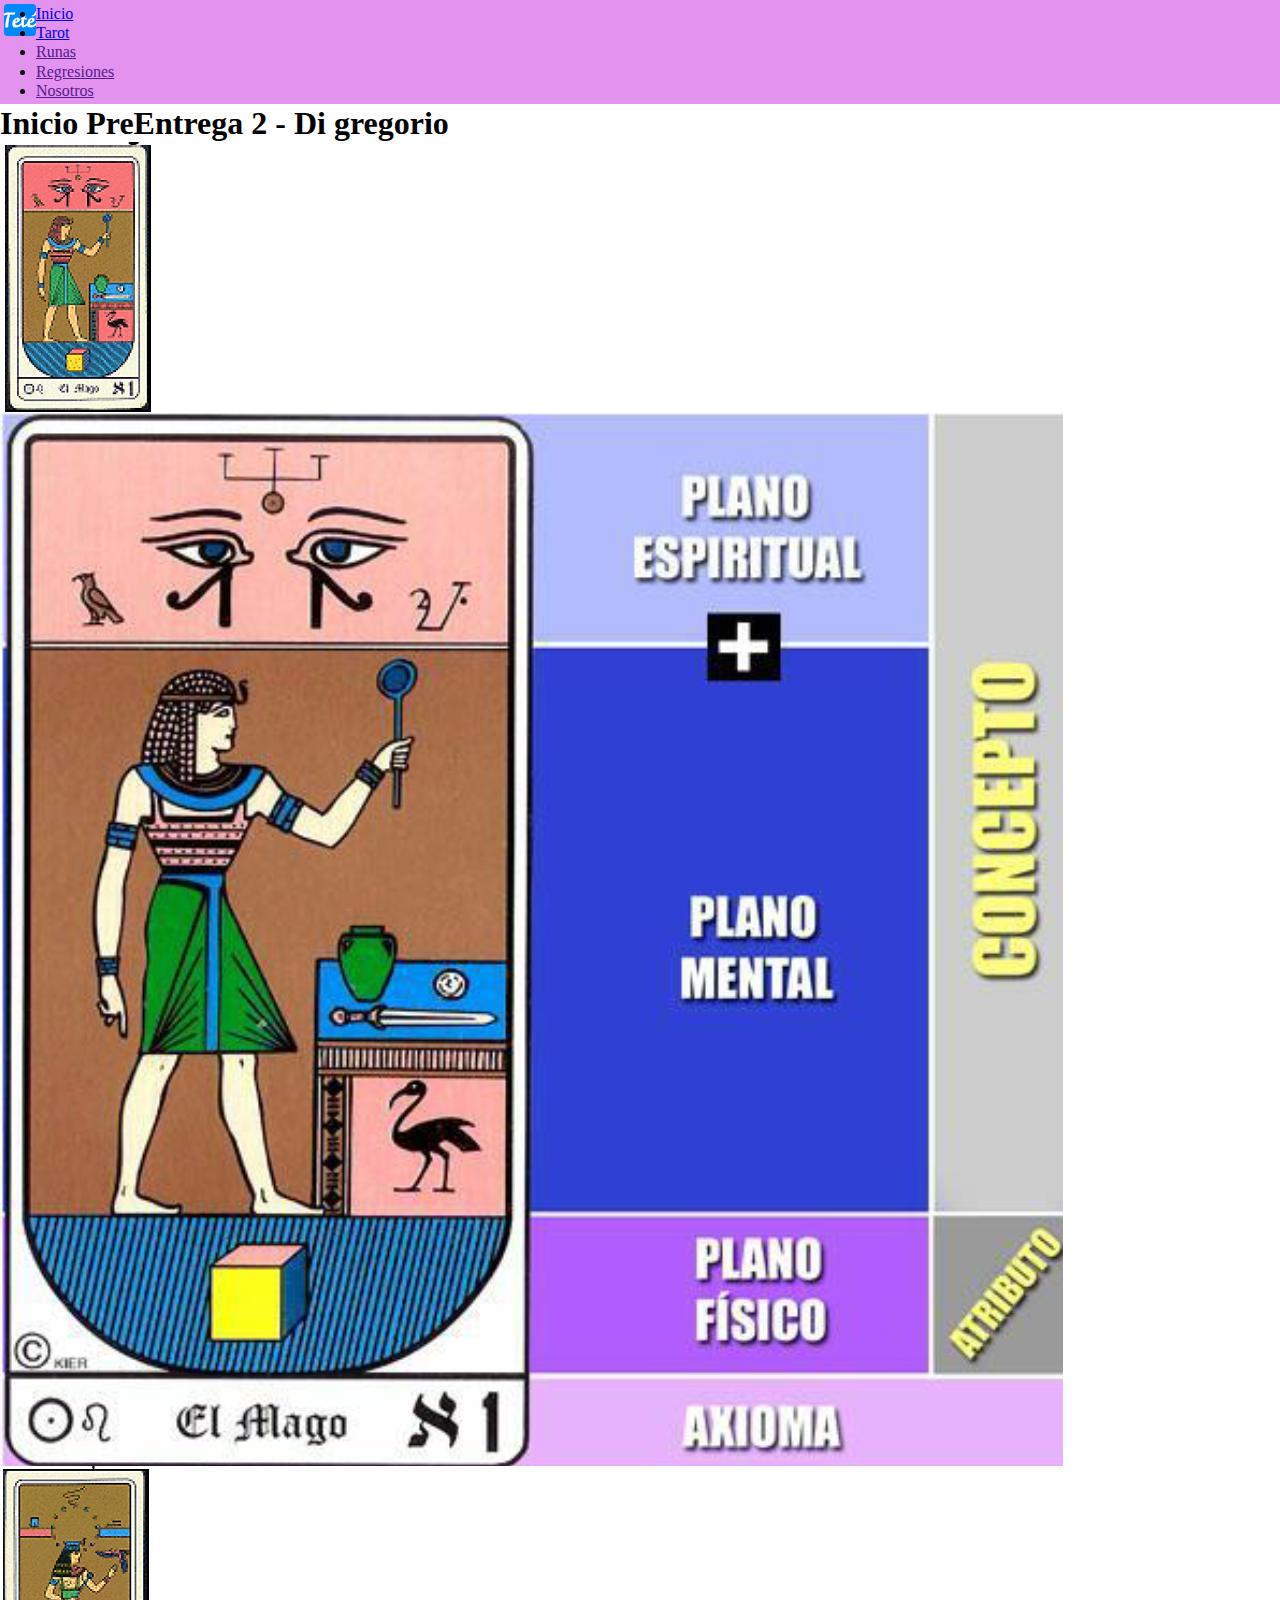
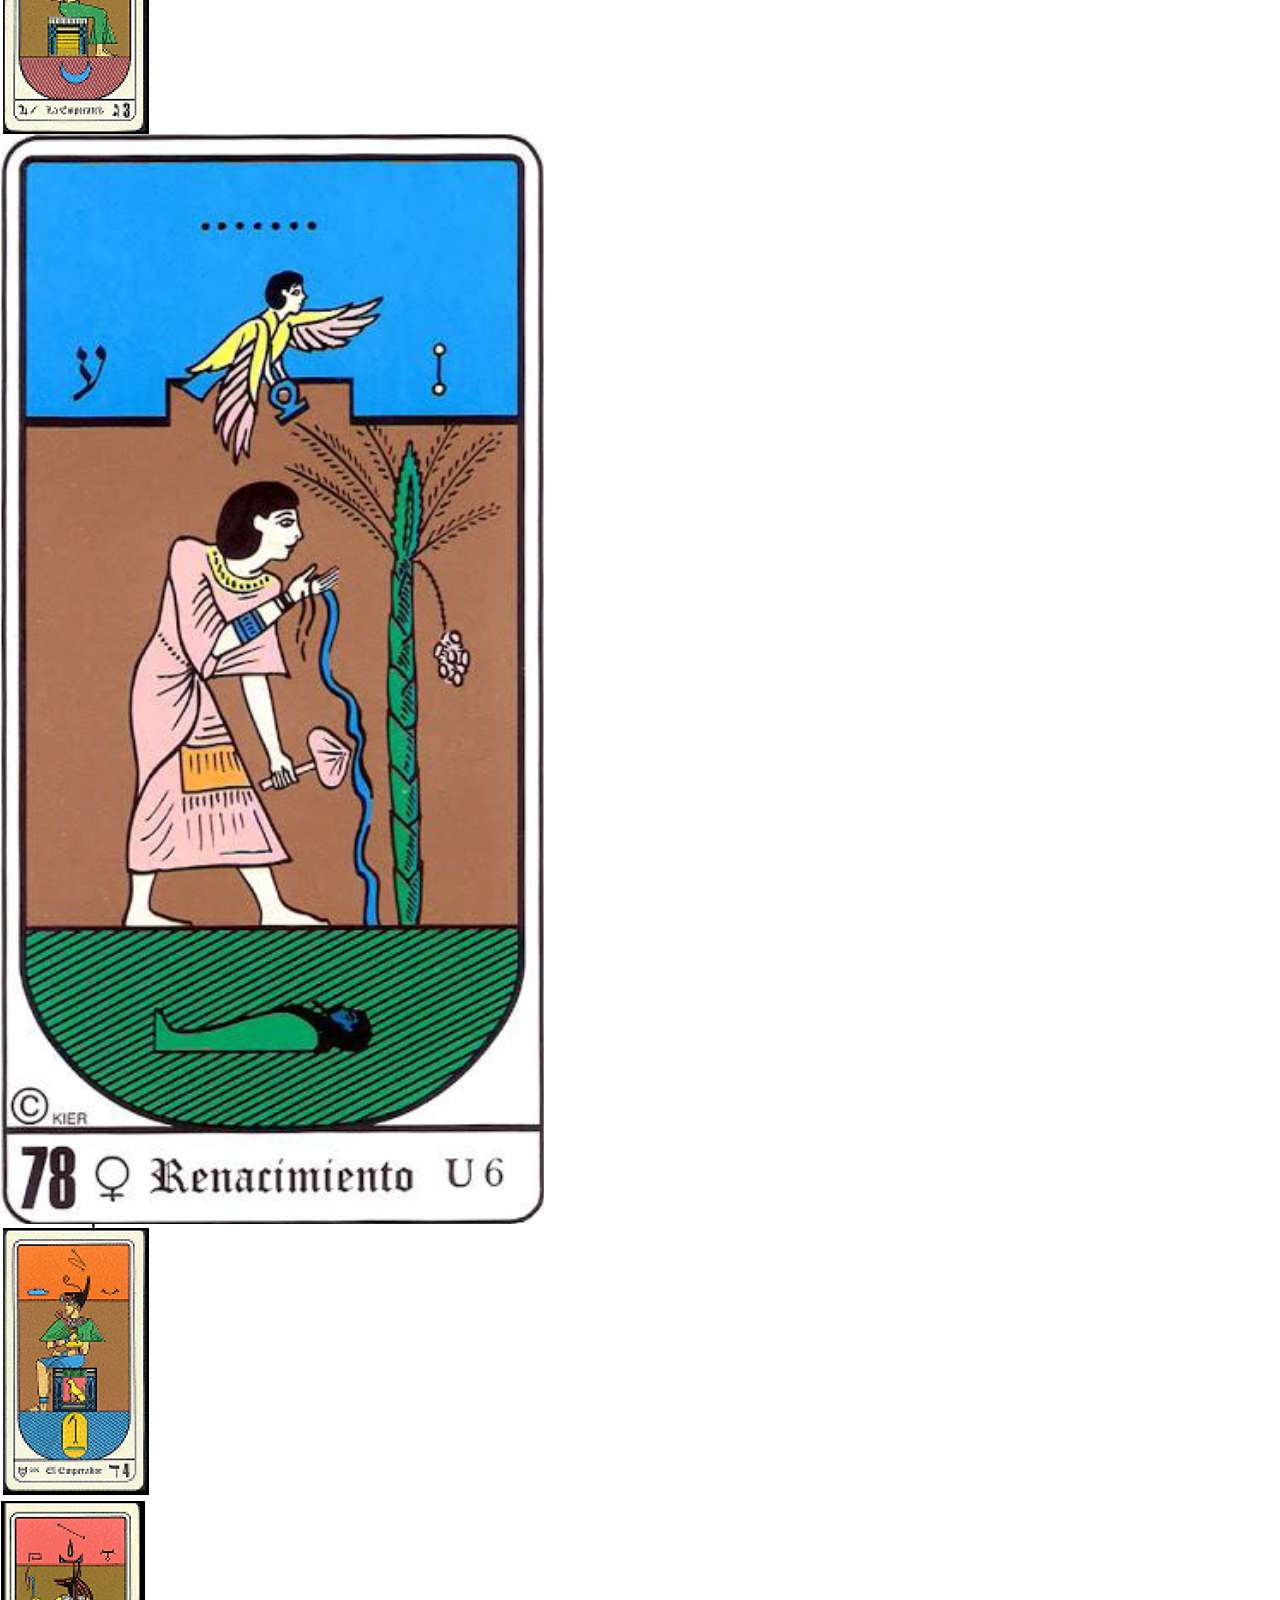
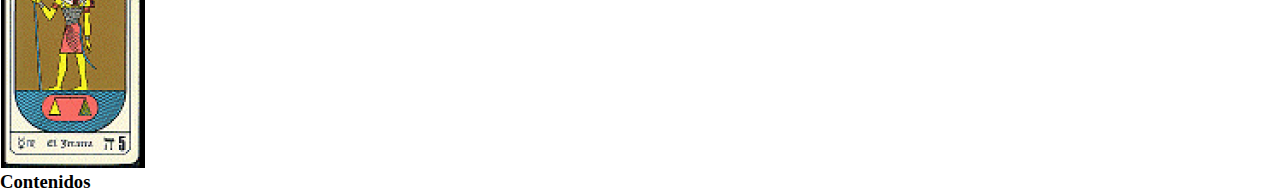
==== pages/tarot.html @ f6686311 "uso bootstrap" ====
<!DOCTYPE html>
<html lang="en">
<head>
    <meta charset="UTF-8">
    <meta http-equiv="X-UA-Compatible" content="IE=edge">
    <meta name="viewport" content="width=device-width, initial-scale=1.0">
    <link rel="stylesheet" href="../css/styles.css">
    <link rel="shortcut icon" href="../assets/favicon.ico" type="image/x-icon">
    <title>PreEntrega2Digregorio - Tarot</title>
    <link href="https://cdn.jsdelivr.net/npm/bootstrap@5.3.0-alpha1/dist/css/bootstrap.min.css" rel="stylesheet" integrity="sha384-GLhlTQ8iRABdZLl6O3oVMWSktQOp6b7In1Zl3/Jr59b6EGGoI1aFkw7cmDA6j6gD" crossorigin="anonymous">
</head>
<header>
    <div class="navbar">
        <img class="logo" src="../assets/favicon-32x32.png" alt="Logo de Teté">
        <ul class="navmenu">
            <li class="navmenu__item"> <a href="../index.html">Inicio</a></li>
            <li class="navmenu__item active"> <a href="./tarot.html">Tarot</a></li>
            <li class="navmenu__item"> <a href="">Runas</a></li>
            <li class="navmenu__item"> <a href="">Regresiones</a></li>
            <li class="navmenu__item"> <a href="">Nosotros</a></li>
        </ul>
    </div class="galeria">
        <h1>Inicio PreEntrega 2 - Di gregorio</h1>
            <article>
                <img src="../img/tarot_01_elMago.png" alt="">
            </article>
            <article>
                <img src="../img/tarot_00_Interpretacion.png" alt="">
            </article>
            <article>
                <img src="../img/tarot_03_laEmpreatriz.png" alt="">
            </article>
            <article>
                <img src="../img/elRenacimiento_78.png" alt="">
            </article>
            <article>
                <img src="../img/tarot_04_elEmperador.png" alt="">
            </article>
            <article>
                <img src="../img/tarot_05_elJerarca.png" alt="">
            </article> 
    </div>
    
</header>
<body>
    <h3>Contenidos</h3>
    
    <script src="https://cdn.jsdelivr.net/npm/bootstrap@5.3.0-alpha1/dist/js/bootstrap.bundle.min.js" integrity="sha384-w76AqPfDkMBDXo30jS1Sgez6pr3x5MlQ1ZAGC+nuZB+EYdgRZgiwxhTBTkF7CXvN" crossorigin="anonymous"></script> 
</body>
</html>
---- css/styles.css ----
/* reset */
* {
    margin: 0;
    padding: 0;
    box-sizing: border-box;
}
html, body {
    height: 100%;
}
body {
    line-height: 1.2;
}
img, picture, video, canvas, svg {
    display: block;
    max-width: 100%;
}
input, button, textarea, select {
    font: inherit;
}
p, h1, h2, h3, h4, h5, h6 {
    overflow-wrap: break-word;
}
.navbar {
    display: flex;
    background-color: rgb(227, 146, 239);
    align-items: flex-start;
    padding: 4px;
}
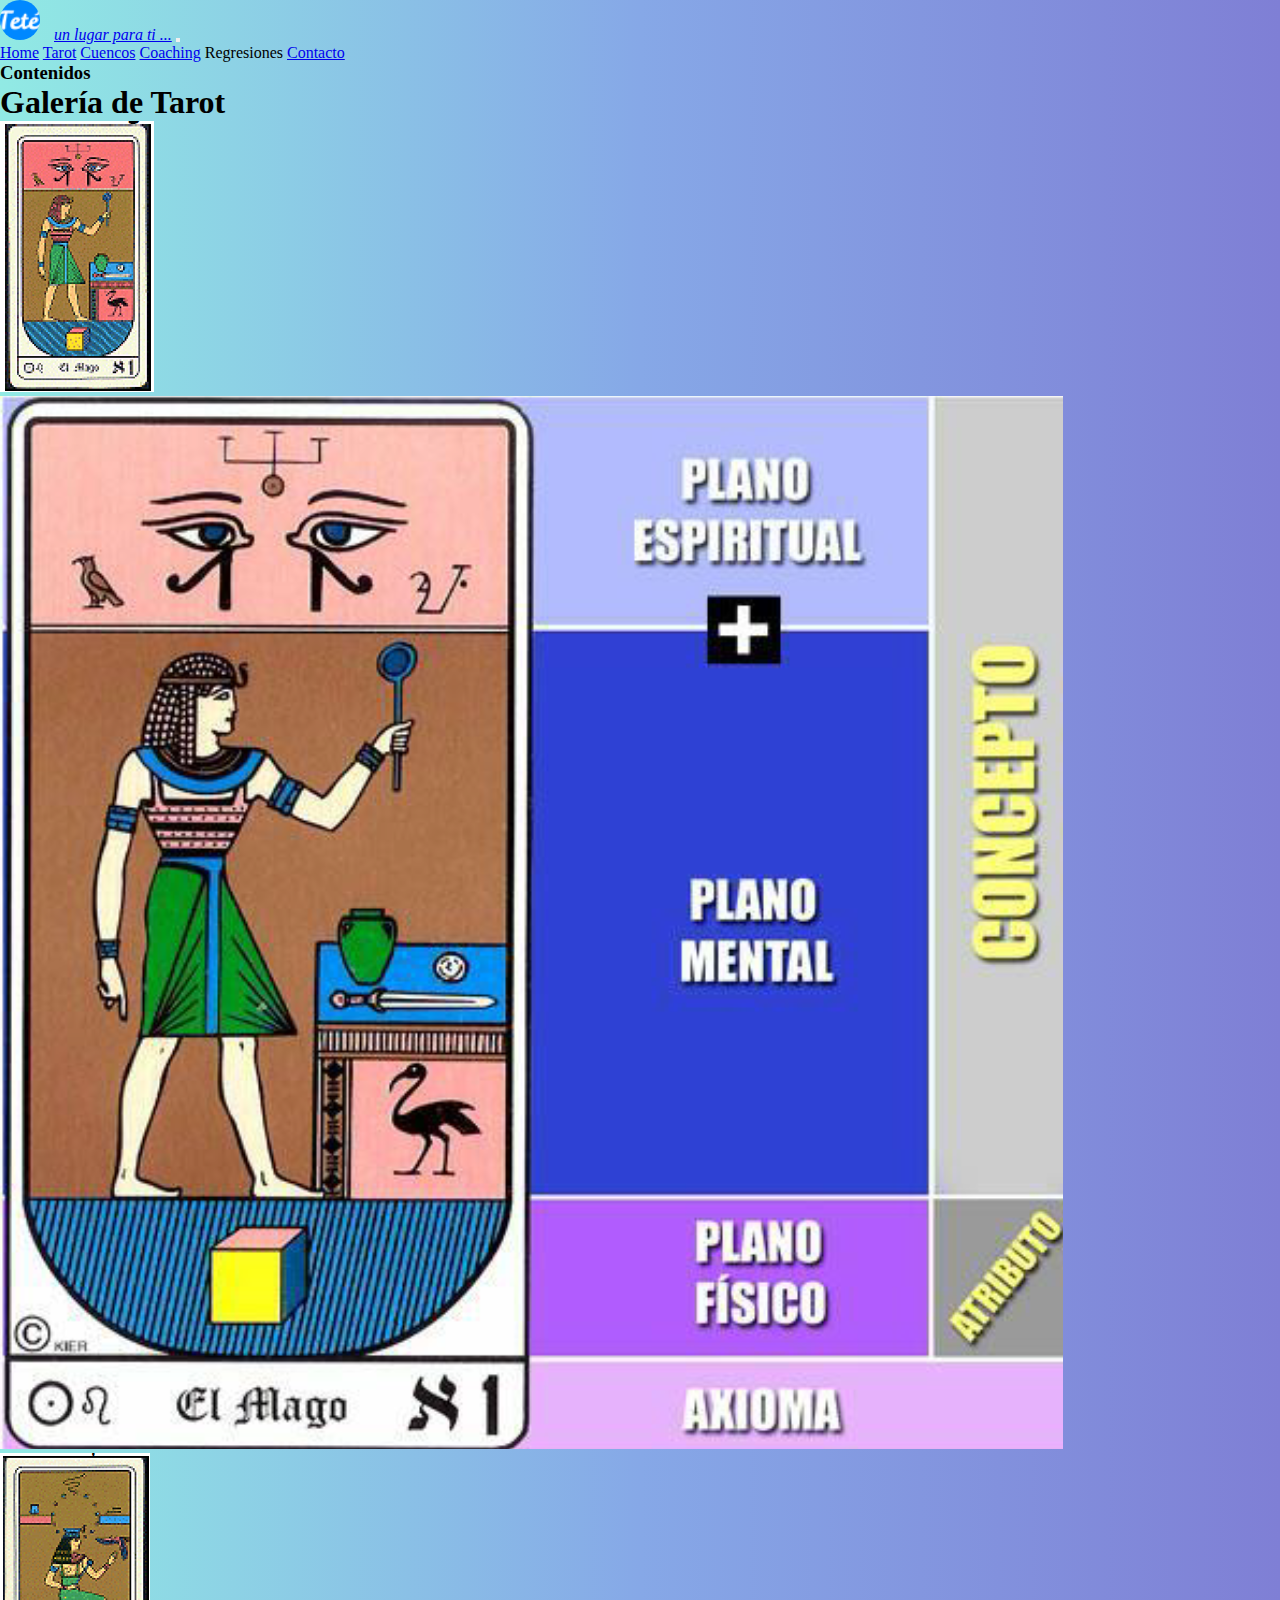
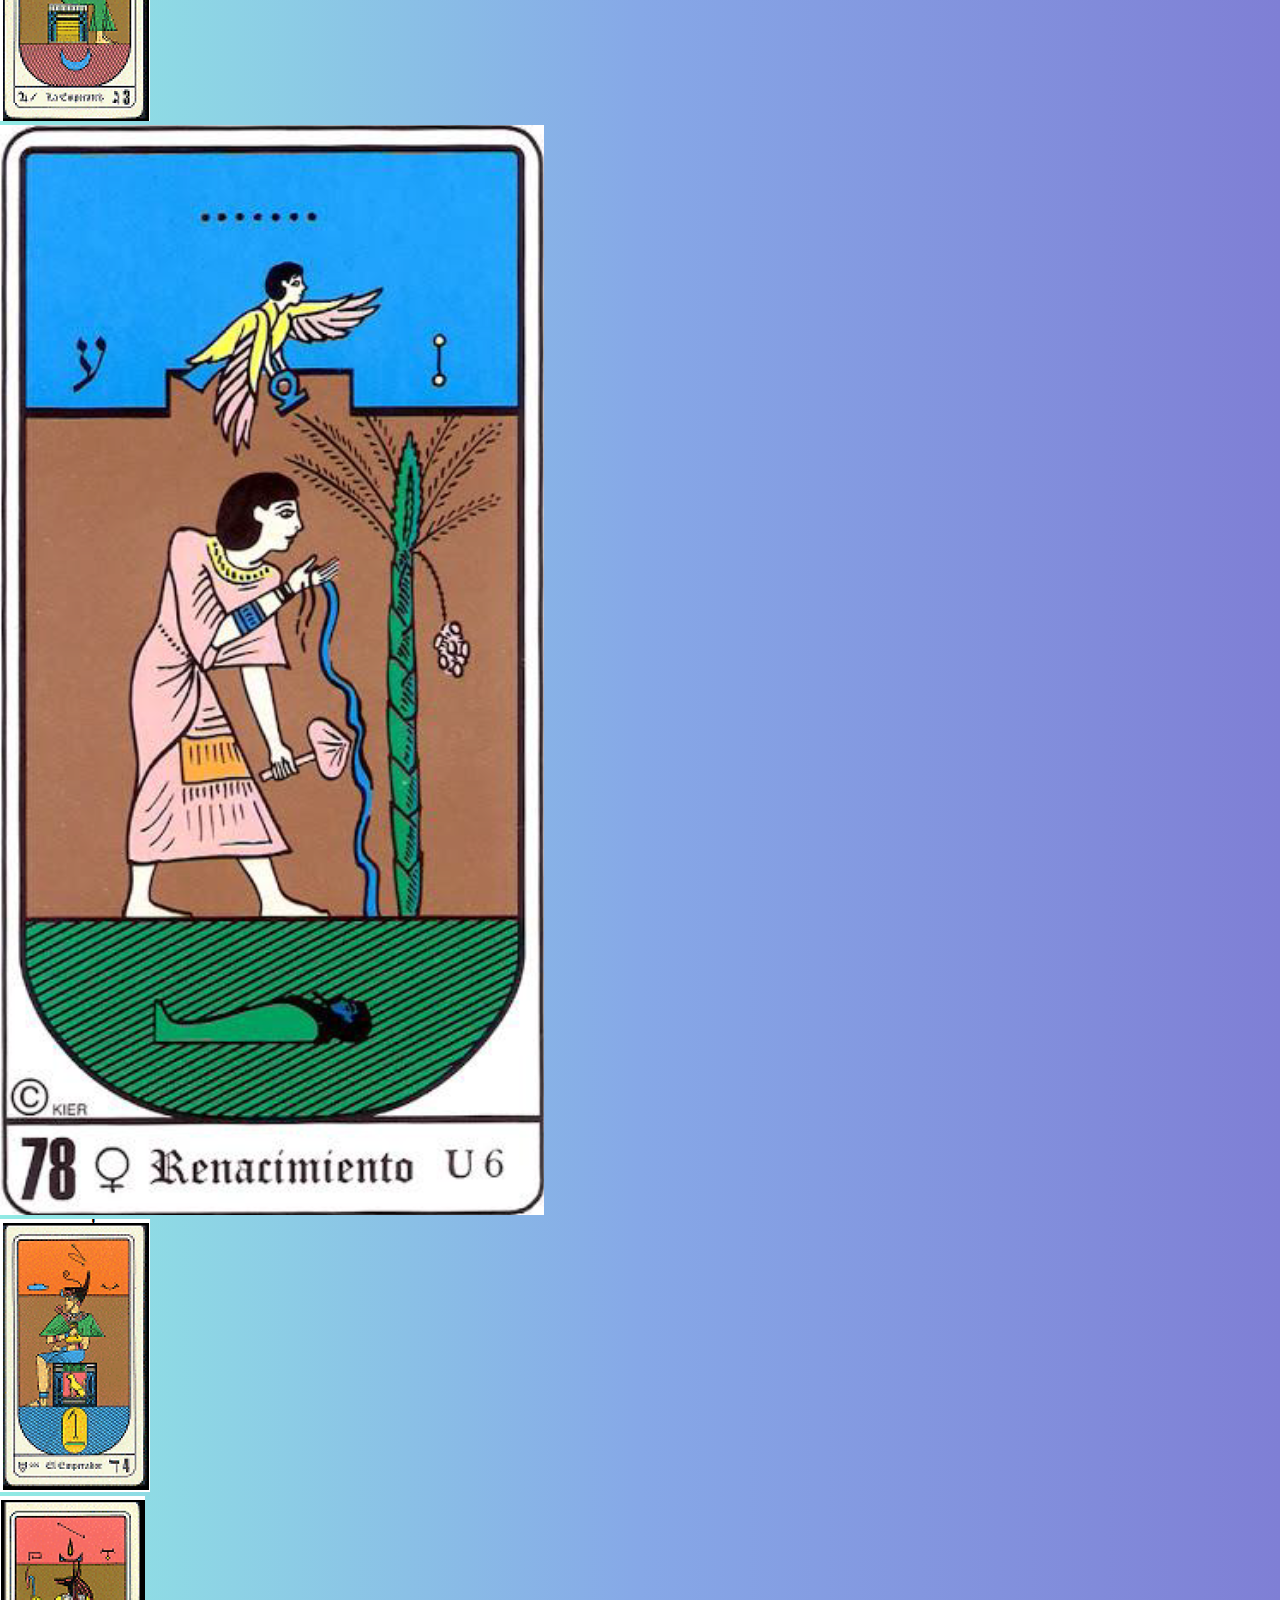
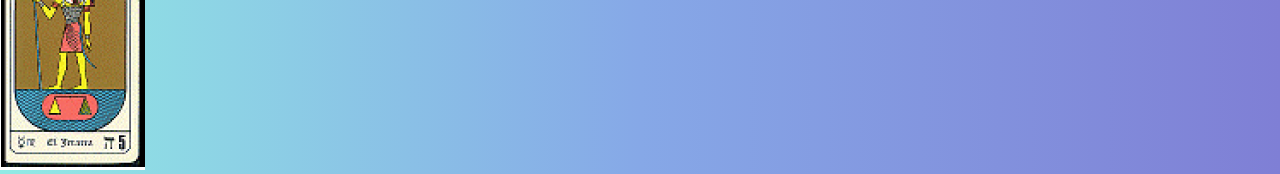
==== commit bf8052bf: "updated con branch" ====
--- a/pages/tarot.html
+++ b/pages/tarot.html
@@ -10,41 +10,49 @@
     <link href="https://cdn.jsdelivr.net/npm/bootstrap@5.3.0-alpha1/dist/css/bootstrap.min.css" rel="stylesheet" integrity="sha384-GLhlTQ8iRABdZLl6O3oVMWSktQOp6b7In1Zl3/Jr59b6EGGoI1aFkw7cmDA6j6gD" crossorigin="anonymous">
 </head>
 <header>
-    <div class="navbar">
-        <img class="logo" src="../assets/favicon-32x32.png" alt="Logo de Teté">
-        <ul class="navmenu">
-            <li class="navmenu__item"> <a href="../index.html">Inicio</a></li>
-            <li class="navmenu__item active"> <a href="./tarot.html">Tarot</a></li>
-            <li class="navmenu__item"> <a href="">Runas</a></li>
-            <li class="navmenu__item"> <a href="">Regresiones</a></li>
-            <li class="navmenu__item"> <a href="">Nosotros</a></li>
-        </ul>
-    </div class="galeria">
-        <h1>Inicio PreEntrega 2 - Di gregorio</h1>
-            <article>
-                <img src="../img/tarot_01_elMago.png" alt="">
-            </article>
-            <article>
-                <img src="../img/tarot_00_Interpretacion.png" alt="">
-            </article>
-            <article>
-                <img src="../img/tarot_03_laEmpreatriz.png" alt="">
-            </article>
-            <article>
-                <img src="../img/elRenacimiento_78.png" alt="">
-            </article>
-            <article>
-                <img src="../img/tarot_04_elEmperador.png" alt="">
-            </article>
-            <article>
-                <img src="../img/tarot_05_elJerarca.png" alt="">
-            </article> 
-    </div>
-    
+    <nav class="navbar navbar-expand-lg bg-body-tertiary">
+        <div class="container-fluid">
+          <img class="logoTT" src="../assets/favicon-32x32.png" alt="Logo Teté" width="40px" height="40px">
+          <a class="navbar-brand brandTT" href="#">un lugar para ti ...</a>
+          <button class="navbar-toggler" type="button" data-bs-toggle="collapse" data-bs-target="#navbarNavAltMarkup" aria-controls="navbarNavAltMarkup" aria-expanded="false" aria-label="Toggle navigation">
+            <span class="navbar-toggler-icon"></span>
+          </button>
+          <div class="collapse navbar-collapse" id="navbarNavAltMarkup">
+            <div class="navbar-nav ms-auto">
+              <a class="nav-link active" aria-current="page" href="../index.html">Home</a>
+              <a class="nav-link" href="./pages/tarot.html">Tarot</a>
+              <a class="nav-link disabled" href="#">Cuencos</a>
+              <a class="nav-link disabled" href="#">Coaching</a>
+              <a class="nav-link disabled">Regresiones</a>
+              <a class="nav-link" href="#">Contacto</a>
+            </div>
+          </div>
+        </div>
+      </nav>
 </header>
 <body>
     <h3>Contenidos</h3>
-    
+    </div class="galeria">
+    <h1>Galería de Tarot</h1>
+        <article>
+            <img src="../img/tarot_01_elMago.png" alt="">
+        </article>
+        <article>
+            <img src="../img/tarot_00_Interpretacion.png" alt="">
+        </article>
+        <article>
+            <img src="../img/tarot_03_laEmpreatriz.png" alt="">
+        </article>
+        <article>
+            <img src="../img/elRenacimiento_78.png" alt="">
+        </article>
+        <article>
+            <img src="../img/tarot_04_elEmperador.png" alt="">
+        </article>
+        <article>
+            <img src="../img/tarot_05_elJerarca.png" alt="">
+        </article> 
+    </div>
     <script src="https://cdn.jsdelivr.net/npm/bootstrap@5.3.0-alpha1/dist/js/bootstrap.bundle.min.js" integrity="sha384-w76AqPfDkMBDXo30jS1Sgez6pr3x5MlQ1ZAGC+nuZB+EYdgRZgiwxhTBTkF7CXvN" crossorigin="anonymous"></script> 
 </body>
 </html>--- a/css/styles.css
+++ b/css/styles.css
@@ -1,28 +1,40 @@
+@import url('https://fonts.googleapis.com/css2?family=Ubuntu:wght@300;400;500;700&display=swap');
 /* reset */
 * {
     margin: 0;
     padding: 0;
     box-sizing: border-box;
 }
-html, body {
-    height: 100%;
+body {
+        background: #7f7fd5; /* fallback for old browsers */
+        background: -webkit-linear-gradient(to right, #91eae4, #86a8e7, #7f7fd5); /* Chrome 10-25, Safari 5.1-6 */
+        background: linear-gradient(to right, #91eae4, #86a8e7, #7f7fd5); /* W3C, IE 10+/ Edge, Firefox 16+, Chrome 26+, Opera 12+, Safari 7+ */
 }
-body {
-    line-height: 1.2;
+.logoTT {
+    border-radius: 50%;
+    margin-right: 10px;
+    align-content: flex-end;
 }
-img, picture, video, canvas, svg {
-    display: block;
-    max-width: 100%;
+.brandTT {
+    font-weight: 300;
+    font-style: oblique;
 }
-input, button, textarea, select {
-    font: inherit;
+.navTT {
+    font-size: larger;
+    align-content: flex-end;
 }
-p, h1, h2, h3, h4, h5, h6 {
-    overflow-wrap: break-word;
+/* GALERIAS */
+.galeria {
+    display: grid;
+    /* overflow: hidden; */
+    /* margin-right:  -1rem; */
+    gap: 1rem;
+    /* grid-auto-columns: 5rem; */
+    /* grid-auto-flow: column; */
+    grid-auto-rows: 22rem;
+    grid-template-columns: repeat(grid-auto-columns, minmax(15rem, 1fr));
+    min-width: 12rem;
 }
-.navbar {
-    display: flex;
-    background-color: rgb(227, 146, 239);
-    align-items: flex-start;
-    padding: 4px;
-}
+.especial {
+    grid-column: span 2;
+}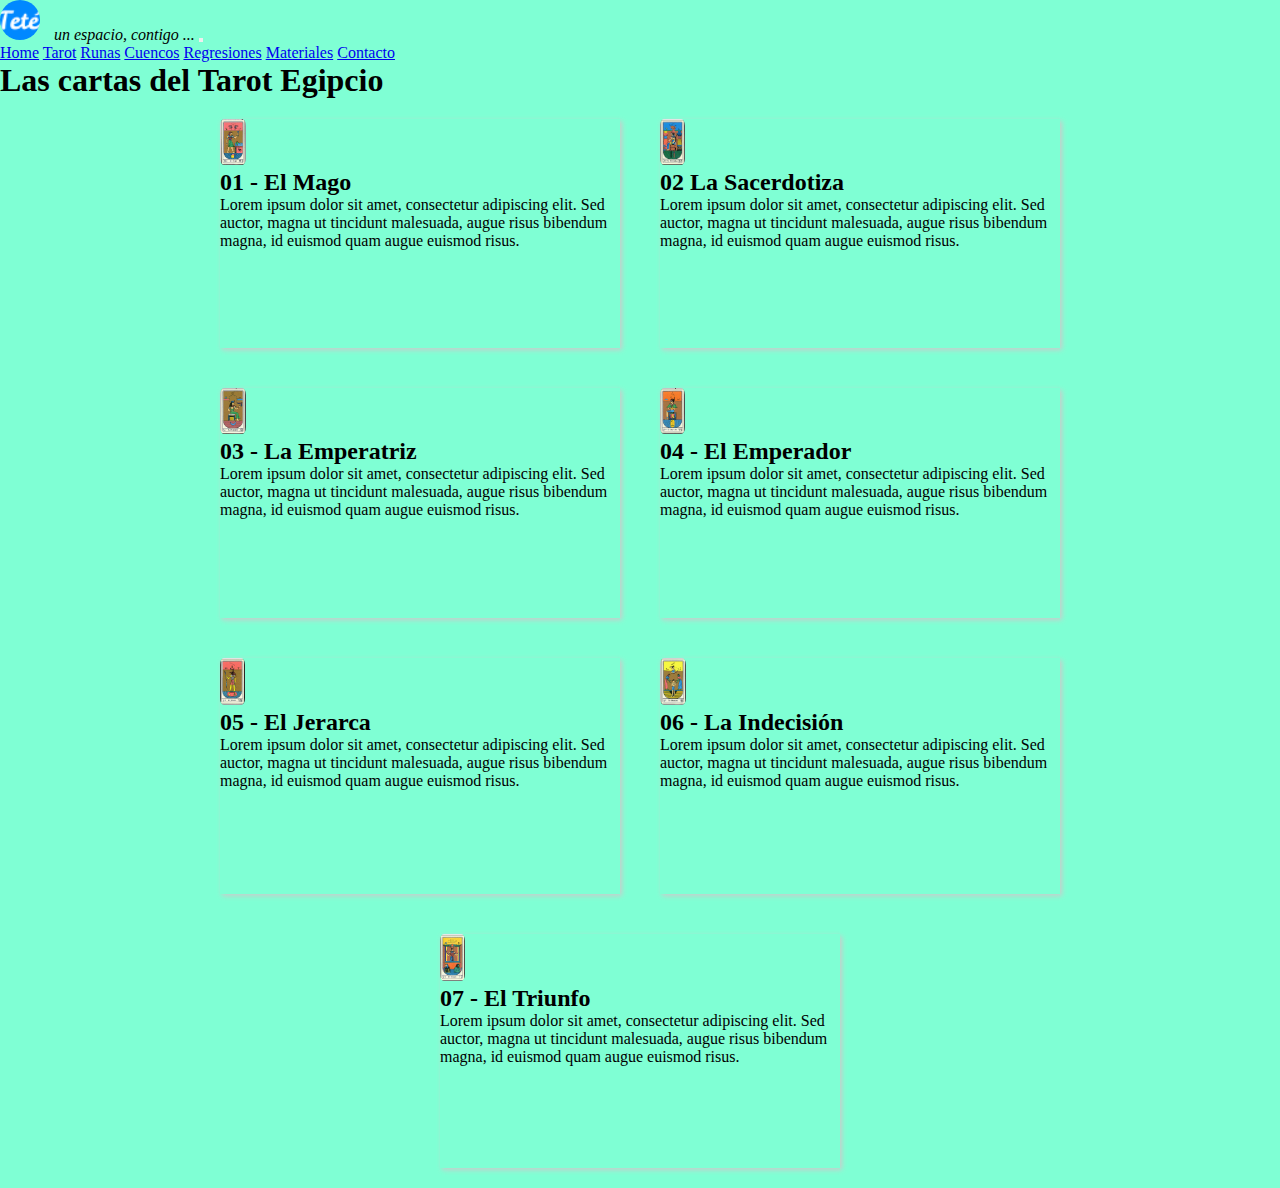
==== commit 72e40c60: "push de urgencia para desafio 2" ====
--- a/pages/tarot.html
+++ b/pages/tarot.html
@@ -1,58 +1,77 @@
 <!DOCTYPE html>
 <html lang="en">
-<head>
-    <meta charset="UTF-8">
-    <meta http-equiv="X-UA-Compatible" content="IE=edge">
-    <meta name="viewport" content="width=device-width, initial-scale=1.0">
-    <link rel="stylesheet" href="../css/styles.css">
-    <link rel="shortcut icon" href="../assets/favicon.ico" type="image/x-icon">
-    <title>PreEntrega2Digregorio - Tarot</title>
-    <link href="https://cdn.jsdelivr.net/npm/bootstrap@5.3.0-alpha1/dist/css/bootstrap.min.css" rel="stylesheet" integrity="sha384-GLhlTQ8iRABdZLl6O3oVMWSktQOp6b7In1Zl3/Jr59b6EGGoI1aFkw7cmDA6j6gD" crossorigin="anonymous">
-</head>
-<header>
-    <nav class="navbar navbar-expand-lg bg-body-tertiary">
-        <div class="container-fluid">
-          <img class="logoTT" src="../assets/favicon-32x32.png" alt="Logo Teté" width="40px" height="40px">
-          <a class="navbar-brand brandTT" href="#">un lugar para ti ...</a>
-          <button class="navbar-toggler" type="button" data-bs-toggle="collapse" data-bs-target="#navbarNavAltMarkup" aria-controls="navbarNavAltMarkup" aria-expanded="false" aria-label="Toggle navigation">
-            <span class="navbar-toggler-icon"></span>
-          </button>
-          <div class="collapse navbar-collapse" id="navbarNavAltMarkup">
-            <div class="navbar-nav ms-auto">
-              <a class="nav-link active" aria-current="page" href="../index.html">Home</a>
-              <a class="nav-link" href="./pages/tarot.html">Tarot</a>
-              <a class="nav-link disabled" href="#">Cuencos</a>
-              <a class="nav-link disabled" href="#">Coaching</a>
-              <a class="nav-link disabled">Regresiones</a>
-              <a class="nav-link" href="#">Contacto</a>
+    <head>
+        <meta charset="UTF-8">
+        <meta http-equiv="X-UA-Compatible" content="IE=edge">
+        <meta name="viewport" content="width=device-width, initial-scale=1.0">
+        <link rel="shortcut icon" href="../assets/favicon.ico" type="image/x-icon">
+        <title>PreEntrega2Digregorio - Tarot</title>
+        <link href="https://cdn.jsdelivr.net/npm/bootstrap@5.3.0-alpha1/dist/css/bootstrap.min.css" rel="stylesheet" integrity="sha384-GLhlTQ8iRABdZLl6O3oVMWSktQOp6b7In1Zl3/Jr59b6EGGoI1aFkw7cmDA6j6gD" crossorigin="anonymous">
+        <link rel="stylesheet" href="../css/styles.css">
+    </head>
+    <header>
+        <nav class="navbar navbar-expand-lg bg-body-tertiary">
+            <div class="container-fluid">
+            <img class="logoTT" src="../assets/favicon-32x32.png" alt="Logo Teté" width="40px" height="40px">
+            <a class="navbar-brand brandTT">un espacio, contigo ...</a>
+            <button class="navbar-toggler" type="button" data-bs-toggle="collapse" data-bs-target="#navbarNavAltMarkup" aria-controls="navbarNavAltMarkup" aria-expanded="false" aria-label="Toggle navigation">
+                <span class="navbar-toggler-icon"></span>
+            </button>
+            <div class="collapse navbar-collapse" id="navbarNavAltMarkup">
+                <div class="navbar-nav ms-auto">
+                <a class="nav-link active" aria-current="page" href="../index.html">Home</a>
+                <a class="nav-link" href="./tarot.html">Tarot</a>
+                <a class="nav-link disabled" href="#">Runas</a>
+                <a class="nav-link disabled" href="#">Cuencos</a>
+                <a class="nav-link disabled" href="#">Regresiones</a>
+                <a class="nav-link disabled" href="#">Materiales</a>
+                <a class="nav-link disabled" href="#">Contacto</a>
+                </div>
             </div>
+            </div>
+        </nav>
+    </header>
+    <body>
+      <section id="cards">
+        <h1>Las cartas del Tarot Egipcio</h1>
+        <div class="card-album">
+          <div class="card">
+            <img src="../img/tarot_01_elMago.png" alt="Tarot, El Mago">
+            <h2>01 - El Mago</h2>
+            <p>Lorem ipsum dolor sit amet, consectetur adipiscing elit. Sed auctor, magna ut tincidunt malesuada, augue risus bibendum magna, id euismod quam augue euismod risus.</p>
+          </div>
+          <div class="card">
+            <img src="../img/tarot_02_laSacerdotiza.png" alt="Tarot, La Sacerdotiza">
+            <h2>02 La Sacerdotiza</h2>
+            <p>Lorem ipsum dolor sit amet, consectetur adipiscing elit. Sed auctor, magna ut tincidunt malesuada, augue risus bibendum magna, id euismod quam augue euismod risus.</p>
+          </div>
+          <div class="card">
+            <img src="../img/tarot_03_laEmpreatriz.png" alt="Tarot, La Emperatriz">
+            <h2>03 - La Emperatriz</h2>
+            <p>Lorem ipsum dolor sit amet, consectetur adipiscing elit. Sed auctor, magna ut tincidunt malesuada, augue risus bibendum magna, id euismod quam augue euismod risus.</p>
+          </div>
+          <div class="card">
+            <img src="../img/tarot_04_elEmperador.png" alt="Tarot, El Empreador">
+            <h2>04 - El Emperador</h2>
+            <p>Lorem ipsum dolor sit amet, consectetur adipiscing elit. Sed auctor, magna ut tincidunt malesuada, augue risus bibendum magna, id euismod quam augue euismod risus.</p>
+          </div>
+          <div class="card">
+            <img src="../img/tarot_05_elJerarca.png" alt="Tarot, El Jerarca">
+            <h2>05 - El Jerarca</h2>
+            <p>Lorem ipsum dolor sit amet, consectetur adipiscing elit. Sed auctor, magna ut tincidunt malesuada, augue risus bibendum magna, id euismod quam augue euismod risus.</p>
+          </div>
+          <div class="card">
+            <img src="../img/tarot_06_laIndecision.png" alt="Tarot, La Indecisión">
+            <h2>06 - La Indecisión</h2>
+            <p>Lorem ipsum dolor sit amet, consectetur adipiscing elit. Sed auctor, magna ut tincidunt malesuada, augue risus bibendum magna, id euismod quam augue euismod risus.</p>
+          </div>
+          <div class="card">
+            <img src="../img/tarot_07_elTriunfo.png" alt="Tarot, El Triunfo">
+            <h2>07 - El Triunfo</h2>
+            <p>Lorem ipsum dolor sit amet, consectetur adipiscing elit. Sed auctor, magna ut tincidunt malesuada, augue risus bibendum magna, id euismod quam augue euismod risus.</p>
           </div>
         </div>
-      </nav>
-</header>
-<body>
-    <h3>Contenidos</h3>
-    </div class="galeria">
-    <h1>Galería de Tarot</h1>
-        <article>
-            <img src="../img/tarot_01_elMago.png" alt="">
-        </article>
-        <article>
-            <img src="../img/tarot_00_Interpretacion.png" alt="">
-        </article>
-        <article>
-            <img src="../img/tarot_03_laEmpreatriz.png" alt="">
-        </article>
-        <article>
-            <img src="../img/elRenacimiento_78.png" alt="">
-        </article>
-        <article>
-            <img src="../img/tarot_04_elEmperador.png" alt="">
-        </article>
-        <article>
-            <img src="../img/tarot_05_elJerarca.png" alt="">
-        </article> 
-    </div>
+      </section>
     <script src="https://cdn.jsdelivr.net/npm/bootstrap@5.3.0-alpha1/dist/js/bootstrap.bundle.min.js" integrity="sha384-w76AqPfDkMBDXo30jS1Sgez6pr3x5MlQ1ZAGC+nuZB+EYdgRZgiwxhTBTkF7CXvN" crossorigin="anonymous"></script> 
-</body>
+    </body>
 </html>--- a/css/styles.css
+++ b/css/styles.css
@@ -4,11 +4,6 @@
     margin: 0;
     padding: 0;
     box-sizing: border-box;
-}
-body {
-        background: #7f7fd5; /* fallback for old browsers */
-        background: -webkit-linear-gradient(to right, #91eae4, #86a8e7, #7f7fd5); /* Chrome 10-25, Safari 5.1-6 */
-        background: linear-gradient(to right, #91eae4, #86a8e7, #7f7fd5); /* W3C, IE 10+/ Edge, Firefox 16+, Chrome 26+, Opera 12+, Safari 7+ */
 }
 .logoTT {
     border-radius: 50%;
@@ -19,22 +14,41 @@
     font-weight: 300;
     font-style: oblique;
 }
-.navTT {
-    font-size: larger;
-    align-content: flex-end;
+body {
+    background-color: aquamarine;
+}
+.carousel-item img {
+    max-height: 40%;
+    max-width: 40%;
+}
+.card img {
+    border-radius: 15%;
+    max-height: 20%;
+    max-width: 20%;
 }
 /* GALERIAS */
-.galeria {
-    display: grid;
-    /* overflow: hidden; */
-    /* margin-right:  -1rem; */
-    gap: 1rem;
-    /* grid-auto-columns: 5rem; */
-    /* grid-auto-flow: column; */
-    grid-auto-rows: 22rem;
-    grid-template-columns: repeat(grid-auto-columns, minmax(15rem, 1fr));
-    min-width: 12rem;
-}
-.especial {
-    grid-column: span 2;
-}+
+.card-album {
+    display: flex;
+    flex-wrap: wrap;
+    justify-content: center;
+  }
+  
+  .card {
+    width: 400px;
+    margin: 20px;
+    box-shadow: 2px 2px 5px #ccc;
+    transition: all 0.3s ease;
+  }
+  
+  .card:hover {
+    transform: scale(1.1);
+    cursor: pointer;
+  }
+  
+  @media screen and (max-width: 600px) {
+    .card {
+      width: 90%;
+      margin: 10px;
+    }
+  }